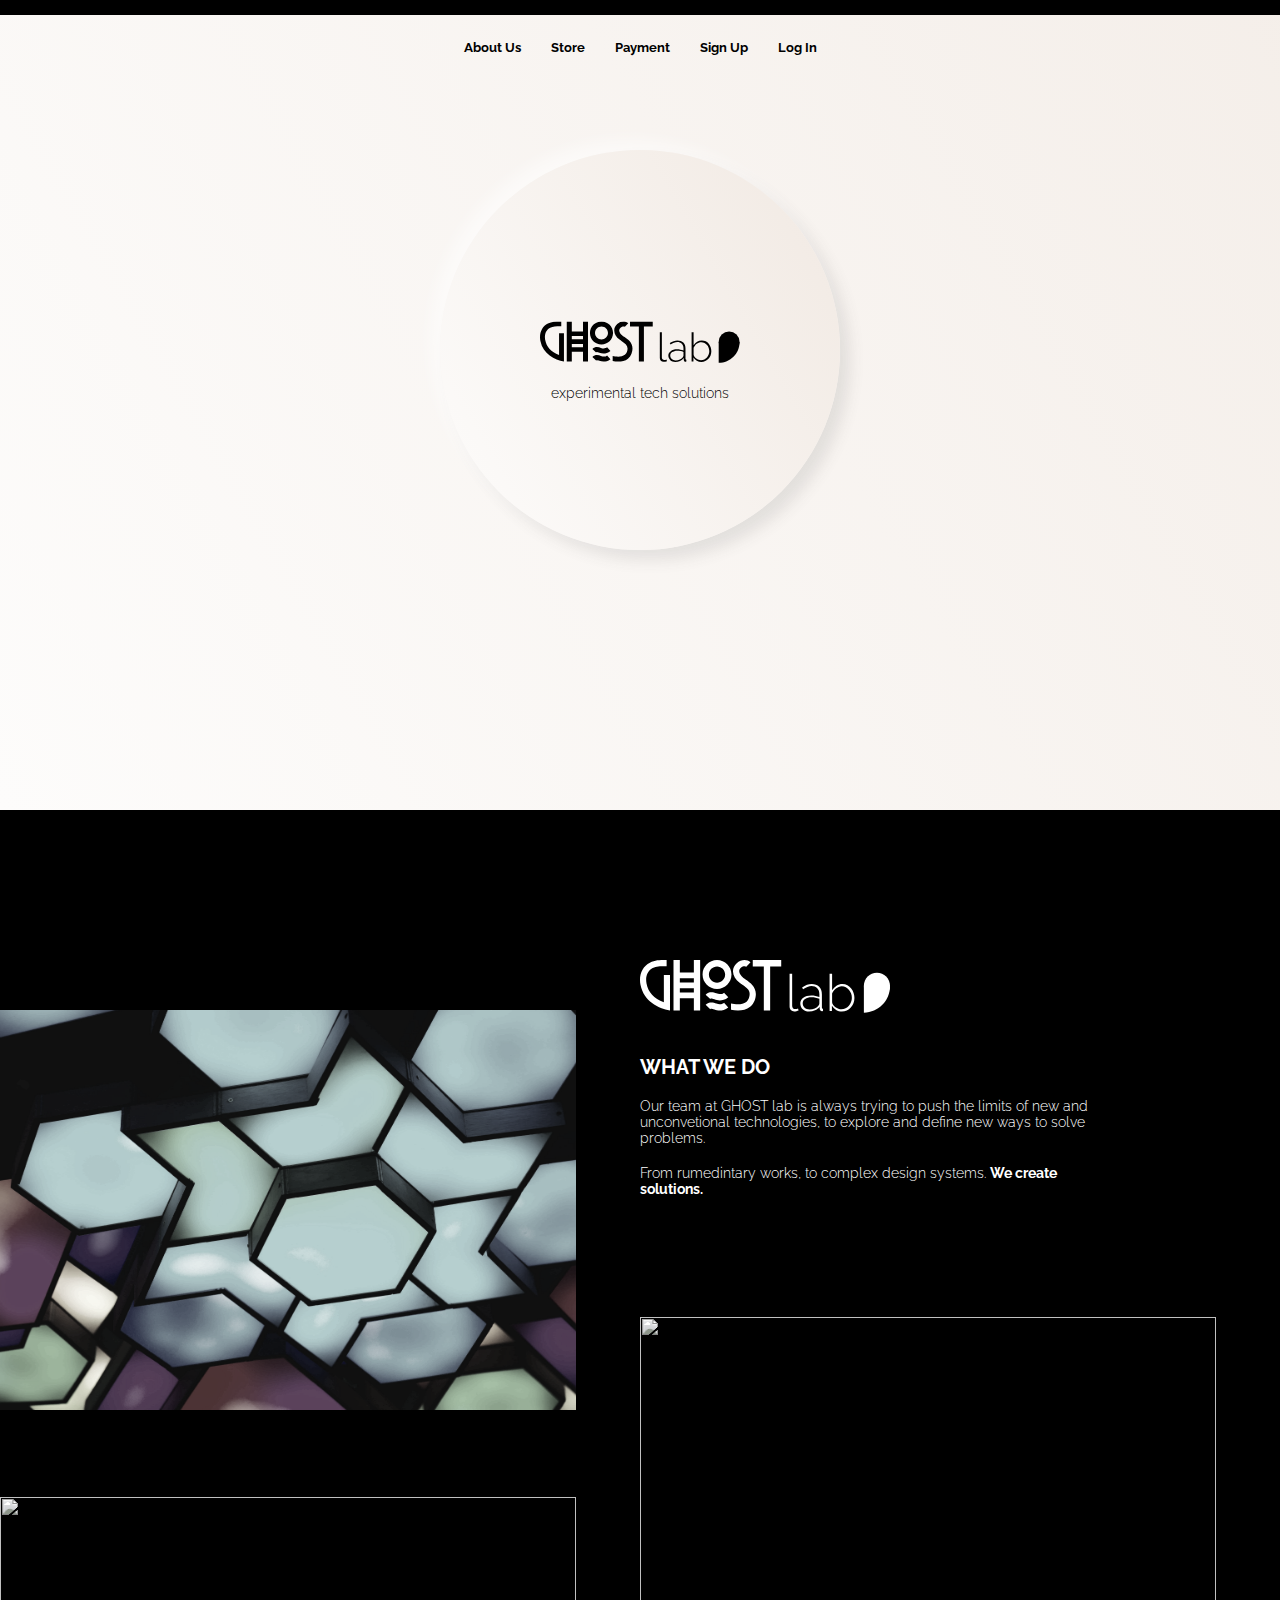
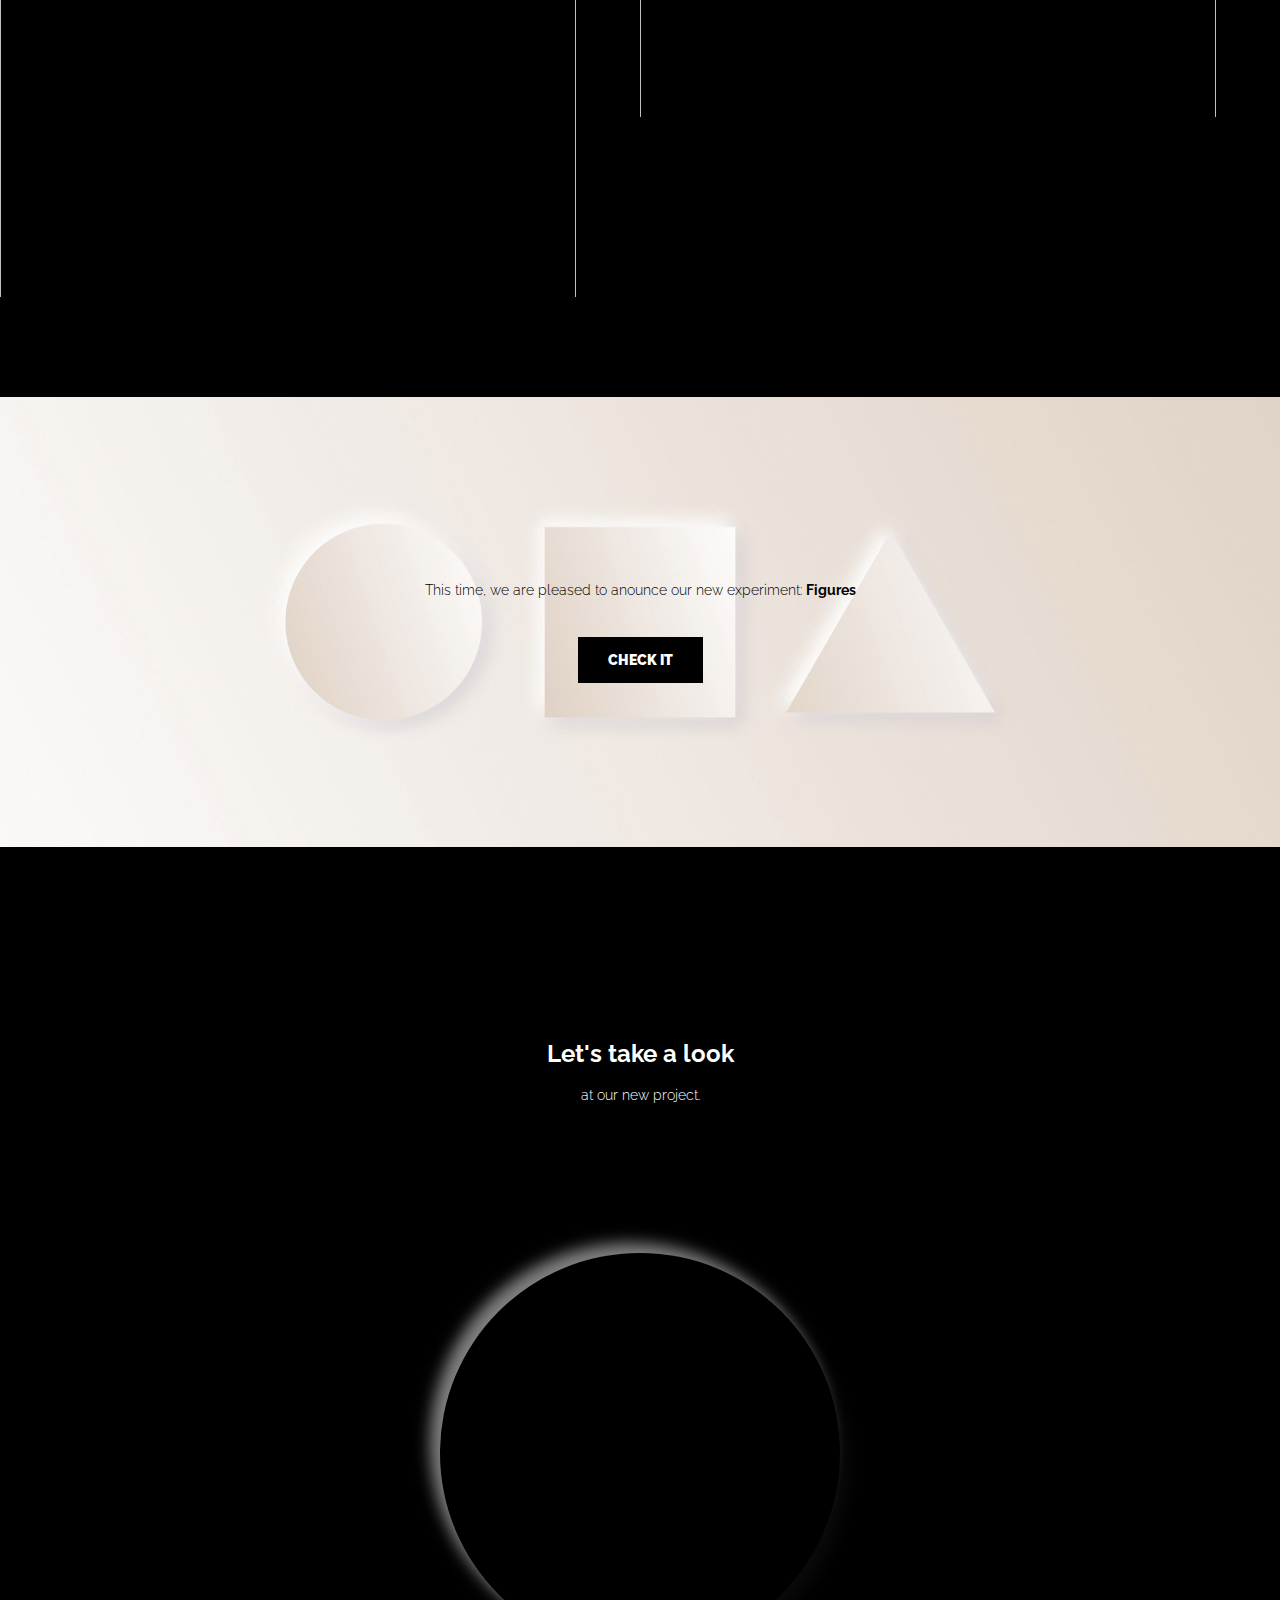
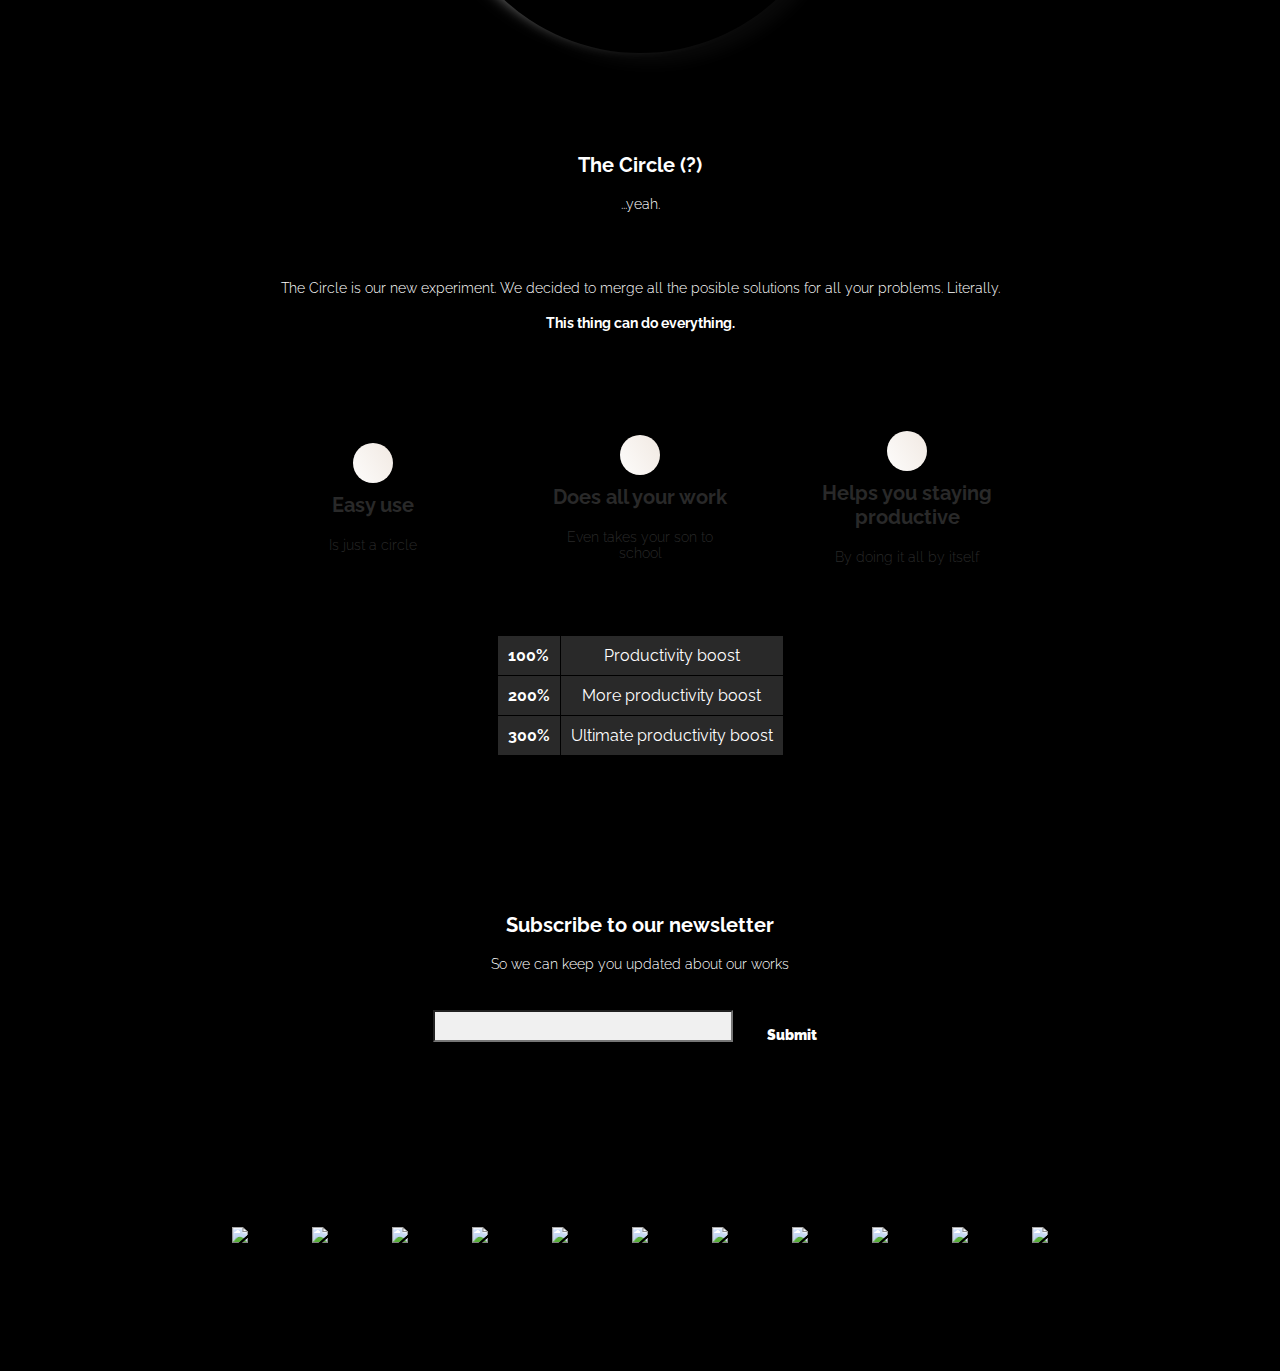
==== home.html @ c5e681f5 "Log out fixed" ====
<!DOCTYPE html>
<html lang="en">

<head>
    <meta charset="UTF-8">
    <meta name='viewport' content='width=device-width, initial-scale=1.0, maximum-scale=1.0, user-scalable=0' />
    <title>Ghost Lab</title>
    <link rel="stylesheet" href="./styles/main.css">
    <link rel="icon" href="./icons/logoGhost.ico">
</head>

<body>

    <div class="navbar">
        <div class="navbar__topline navbar__topline--black"></div>

        <div class="navbar__items navbar__items--black">
            <a href="/home.html">About Us</a>
            <a href="/index.html">Store</a>
            <a href="/payment.html">Payment</a>
            <a href="/register.html">Sign Up</a>
            <a href="/login.html">Log In</a>
        </div>
    </div>

    <section class=header>

        <!-- circle -->
        <div class='circle'>
        </div>

        <!-- logo -->
        <img id=logo src='./icons/GhostLab.svg'>

        <p id=logoText>experimental tech solutions</p>

        <p id=scrollText>Scroll down to see more</p>
    </section>


    <!-- making the drop cascade -->
    <div class=cascade>
        <div class=drop>
            <img class=shortDrop src="./icons/shortDrop.svg">
        </div>
        <div class=drop>
            <img class=tallDrop src="./icons/tallDrop.svg">
        </div>
        <div class=drop>
            <img class=shortDrop src="./icons/shortDrop.svg">
        </div>
        <div class=drop>
            <img class=tallDrop src="./icons/tallDrop.svg">
        </div>
        <div class=drop>
            <img class=shortDrop src="./icons/shortDrop.svg">
        </div>
        <div class=drop>
        </div>
        <div class=drop>
        </div>
        <div class=drop>
            <img class=shortDrop src="./icons/shortDrop.svg">
        </div>
        <div class=drop>
            <img class=tallDrop src="./icons/tallDrop.svg">
        </div>
        <div class=drop>
            <img class=shortDrop src="./icons/shortDrop.svg">
        </div>
        <div class=drop>
            <img class=tallDrop src="./icons/tallDrop.svg">
        </div>
        <div class=drop>
            <img class=shortDrop src="./icons/shortDrop.svg">
        </div>
        <div class=drop>
        </div>
    </div>

    <section class=about>
        <div class=row>
            <div id=gallery1 class=row__col--2>
                <img class=bottom src="./images/gallery2.jpg">
                <img class=top src="./images/gallery1.jpg">
            </div>

            <div id=aboutText class=row__col--2>
                <img id=aboutLogo src='./icons/whiteLogo.svg' width=250px>
                <br>
                <br>
                <br>
                <h2>
                    WHAT WE DO
                </h2>
                <br>
                <p>
                    Our team at GHOST lab is always trying to push the limits of new and unconvetional technologies, to
                    explore and define new ways to solve problems.
                </p>
                <br>
                <p>
                    From rumedintary works, to complex design systems. <b style="font-weight: 700"> We create solutions.
                    </b></p>
            </div>
        </div>


        <div class=row>
            <div id=gallery2 class=row__col--2>
                <img class=bottom src="./images/gallery3.jpg">
                <img class=top src="./images/gallery4.jpg">
            </div>

            <div id=gallery3 class=row__col--2>
                <img class=bottom src="./images/gallery5.jpg">
                <img class=top src="./images/gallery6.jpg">
            </div>
        </div>
    </section>

    <section class=ad>
        <p id=adText>This time, we are pleased to anounce our new experiment: <b style="font-weight: 700"> Figures </b>
        </p>
        <br>
        <button class=btn>
            CHECK IT
        </button>
    </section>

    <section class=description>
        <div id=intro>
            <h1>Let's take a look</h1>
            <br>
            <p>at our new project.</p>
        </div>

        <div>
            <div id=product class='circle'>
            </div>
        </div>

        <div id=title>
            <h2>The Circle (?)</h2>
            <br>
            <p>...yeah.</p>
        </div>
        <br>
        <br>
        <div id=moreInfo>
            <p>The Circle is our new experiment. We decided to merge all the posible solutions for all your problems.
                Literally.</p>
            <br>
            <p><b style="font-weight: 700">This thing can do everything.</b></p>
        </div>
        <section class=cards>
            <div class=row>
                <div id=item1 class=row__col--5>
                    <div id=lilCircle class='circle'>
                    </div>
                    <h2>Easy use</h2>
                    <p>Is just a circle</p>
                </div>
                <div id=item2 class=row__col--5>
                    <div id=lilCircle class='circle'>
                    </div>
                    <h2>Does all your work</h2>
                    <p>Even takes your son to school</p>
                </div>
                <div id=item3 class=row__col--5>
                    <div id=lilCircle class='circle'>
                    </div>
                    <h2>Helps you staying productive</h2>
                    <p>By doing it all by itself</p>
                </div>
            </div>
        </section>
        <table class=specifi>
            <tr>
                <th>100%</td>
                <td>Productivity boost</td>
            </tr>
            <tr>
                <th>200%</td>
                <td>More productivity boost</td>
            </tr>
            <tr>
                <th>300%</td>
                <td>Ultimate productivity boost</td>
            </tr>
        </table>
    </section>

    <section class=newsLetter>
        <div class=newsLetter__content>
            <h2>Subscribe to our newsletter</h2>
            <br>
            <p>So we can keep you updated about our works</p>
            <br>
            <br>
            <div id=mail>
                <input class=imp>
                <button id=inputBtn class=btn>Submit</button>
            </div>
        </div>

    </section>

    <section>
        <div id=footerCascade class=cascade>
            <div class=drop>
                <img class=shortDropStill src="./icons/whiteShortDrop.svg">
            </div>
            <div class=drop>
                <img class=tallDropStill src="./icons/whiteTallDrop.svg">
            </div>
            <div class=drop>
                <img class=shortDropStill src="./icons/whiteShortDrop.svg">
            </div>
            <div class=drop>
                <img class=tallDropStill src="./icons/whiteTallDrop.svg">
            </div>
            <div class=drop>
                <img class=shortDropStill src="./icons/whiteShortDrop.svg">
            </div>
            <div class=drop>
                <img class=tallDropStill src="./icons/whiteTallDrop.svg">
            </div>
            <div class=drop>
                <img class=shortDropStill src="./icons/whiteShortDrop.svg">
            </div>
            <div class=drop>
                <img class=tallDropStill src="./icons/whiteTallDrop.svg">
            </div>
            <div class=drop>
                <img class=shortDropStill src="./icons/whiteShortDrop.svg">
            </div>
            <div class=drop>
                <img class=tallDropStill src="./icons/whiteTallDrop.svg">
            </div>
            <div class=drop>
                <img class=shortDropStill src="./icons/whiteShortDrop.svg">
            </div>
            <div class=drop>
            </div>
        </div>
    </section>
    <div>
        <section class=footer>
            <img src='./icons/GhostLab.svg' width=100px height=auto>
    </div>
    </section>

    <script src="https://www.gstatic.com/firebasejs/7.23.0/firebase-app.js"></script>
    <script src="https://www.gstatic.com/firebasejs/7.23.0/firebase-firestore.js"></script>
    <script src="https://www.gstatic.com/firebasejs/7.23.0/firebase-auth.js"></script>
    <script src="./scripts/firebase.js"></script>
    <script src="./scripts/auth.js"></script>
    <script src="./scripts/register.js"></script>
    <script src="./scripts/login.js"></script>
    
</body>

</html>
---- styles/main.css ----
@import url("https://fonts.googleapis.com/css2?family=Raleway:wght@300;700;900&display=swap");
/*
	HTML5 Reset :: style.css
	----------------------------------------------------------
	We have learned much from/been inspired by/taken code where offered from:

	Eric Meyer					:: https://meyerweb.com
	HTML5 Doctor				:: https://html5doctor.com
	and the HTML5 Boilerplate	:: https://html5boilerplate.com

-------------------------------------------------------------------------------*/
/* Let's default this puppy out
-------------------------------------------------------------------------------*/
html, body, body div, span, object, iframe, h1, h2, h3, h4, h5, h6, p, blockquote, pre, abbr, address, cite, code, del, dfn, em, img, ins, kbd, q, samp, small, strong, sub, sup, var, b, i, dl, dt, dd, ol, ul, li, fieldset, form, label, legend, table, caption, tbody, tfoot, thead, tr, th, td, article, aside, figure, footer, header, menu, nav, section, time, mark, audio, video, details, summary {
  margin: 0;
  padding: 0;
  border: 0;
  font-size: 100%;
  font-weight: normal;
  vertical-align: baseline;
  background: transparent;
}

article, aside, figure, footer, header, nav, section, details, summary {
  display: block;
}

/* Handle box-sizing while better addressing child elements:
   https://css-tricks.com/inheriting-box-sizing-probably-slightly-better-best-practice/ */
html {
  -webkit-box-sizing: border-box;
          box-sizing: border-box;
}

*,
*:before,
*:after {
  -webkit-box-sizing: inherit;
          box-sizing: inherit;
}

/* consider resetting the default cursor: https://gist.github.com/murtaugh/5247154 */
/* Responsive images and other embedded objects
*/
img,
object,
embed {
  max-width: 100%;
}

/*
   Note: keeping IMG here will cause problems if you're using foreground images as sprites.
	 In fact, it *will* cause problems with Google Maps' controls at small size.
	If this is the case for you, try uncommenting the following:

#map img {
		max-width: none;
}
*/
/* force a vertical scrollbar to prevent a jumpy page */
html {
  overflow-y: scroll;
}

/* we use a lot of ULs that aren't bulleted.
	don't forget to restore the bullets within content. */
ul {
  list-style: none;
}

blockquote, q {
  quotes: none;
}

blockquote:before,
blockquote:after,
q:before,
q:after {
  content: '';
  content: none;
}

a {
  margin: 0;
  padding: 0;
  font-size: 100%;
  vertical-align: baseline;
  background: transparent;
}

del {
  text-decoration: line-through;
}

abbr[title], dfn[title] {
  border-bottom: 1px dotted #000;
  cursor: help;
}

/* tables still need cellspacing="0" in the markup */
table {
  border-collapse: collapse;
  border-spacing: 0;
}

th {
  font-weight: bold;
  vertical-align: bottom;
}

td {
  font-weight: normal;
  vertical-align: top;
}

hr {
  display: block;
  height: 1px;
  border: 0;
  border-top: 1px solid #ccc;
  margin: 1em 0;
  padding: 0;
}

input, select {
  vertical-align: middle;
}

pre {
  white-space: pre;
  /* CSS2 */
  white-space: pre-wrap;
  /* CSS 2.1 */
  white-space: pre-line;
  /* CSS 3 (and 2.1 as well, actually) */
  word-wrap: break-word;
  /* IE */
}

input[type="radio"] {
  vertical-align: text-bottom;
}

input[type="checkbox"] {
  vertical-align: bottom;
}

.ie7 input[type="checkbox"] {
  vertical-align: baseline;
}

.ie6 input {
  vertical-align: text-bottom;
}

select, input, textarea {
  font: 99% sans-serif;
}

table {
  font-size: inherit;
  font: 100%;
}

small {
  font-size: 85%;
}

strong {
  font-weight: bold;
}

td, td img {
  vertical-align: top;
}

/* Make sure sup and sub don't mess with your line-heights https://gist.github.com/413930 */
sub, sup {
  font-size: 75%;
  line-height: 0;
  position: relative;
}

sup {
  top: -0.5em;
}

sub {
  bottom: -0.25em;
}

/* standardize any monospaced elements */
pre, code, kbd, samp {
  font-family: monospace, sans-serif;
}

/* hand cursor on clickable elements */
.clickable,
label,
input[type=button],
input[type=submit],
input[type=file],
button {
  cursor: pointer;
}

/* Webkit browsers add a 2px margin outside the chrome of form elements */
button, input, select, textarea {
  margin: 0;
}

/* make buttons play nice in IE */
button,
input[type=button] {
  width: auto;
  overflow: visible;
}

/* scale images in IE7 more attractively */
.ie7 img {
  -ms-interpolation-mode: bicubic;
}

/* prevent BG image flicker upon hover
   (commented out as usage is rare, and the filter syntax messes with some pre-processors)
.ie6 html {filter: expression(document.execCommand("BackgroundImageCache", false, true));}
*/
/* let's clear some floats */
.clearfix:before, .clearfix:after {
  content: "\0020";
  display: block;
  height: 0;
  overflow: hidden;
}

.clearfix:after {
  clear: both;
}

.clearfix {
  zoom: 1;
}

:root {
  --gradient: linear-gradient(60deg, #fdfcfb,  #e2d1c3);
}

.header {
  height: 90vh;
  -webkit-box-align: center;
      -ms-flex-align: center;
          align-items: center;
  text-align: center;
  background-image: var(--gradient);
  background-size: 400%;
  -webkit-animation: bg-animation 5s infinite alternate;
          animation: bg-animation 5s infinite alternate;
}

@-webkit-keyframes bg-animation {
  0% {
    background-position: left;
  }
  100% {
    background-position: right;
  }
}

@keyframes bg-animation {
  0% {
    background-position: left;
  }
  100% {
    background-position: right;
  }
}

#logo {
  width: 200px;
  height: auto;
  position: absolute;
  margin-top: 345px;
  left: 50%;
  -webkit-transform: translate(-50%, -50%);
          transform: translate(-50%, -50%);
}

#logoText {
  position: absolute;
  margin-top: 385px;
  left: 50%;
  -webkit-transform: translateX(-50%);
          transform: translateX(-50%);
}

#scrollText {
  display: none;
  position: absolute;
  margin-top: 75vh;
  left: 50%;
  -webkit-transform: translateX(-50%);
          transform: translateX(-50%);
}

@media only screen and (max-width: 800px) {
  #logo {
    width: 140px;
    margin-top: 285px;
  }
  #logoText {
    margin-top: 310px;
  }
}

@media only screen and (max-width: 350px) {
  #logo {
    width: 140px;
    margin-top: 275px;
  }
  #logoText {
    margin-top: 300px;
  }
  #scrollText {
    display: none;
  }
}

.cards {
  text-align: center;
  -webkit-box-align: center;
      -ms-flex-align: center;
          align-items: center;
  -ms-flex-line-pack: center;
      align-content: center;
  -webkit-box-pack: center;
      -ms-flex-pack: center;
          justify-content: center;
  position: relative;
  padding: 30px;
  height: 1500px;
}

.cards #item1,
.cards #item2,
.cards #item3 {
  text-align: center;
  -webkit-box-align: center;
      -ms-flex-align: center;
          align-items: center;
  -ms-flex-line-pack: center;
      align-content: center;
  -webkit-box-pack: center;
      -ms-flex-pack: center;
          justify-content: center;
  color: #292929;
  padding: 10px;
  position: relative;
  padding: 30px;
}

.cards #item1 p,
.cards #item1 h1,
.cards #item1 h2,
.cards #item2 p,
.cards #item2 h1,
.cards #item2 h2,
.cards #item3 p,
.cards #item3 h1,
.cards #item3 h2 {
  text-align: center;
  -webkit-box-align: center;
      -ms-flex-align: center;
          align-items: center;
  -ms-flex-line-pack: center;
      align-content: center;
  -webkit-box-pack: center;
      -ms-flex-pack: center;
          justify-content: center;
  color: #292929;
  padding: 10px;
}

@media only screen and (max-width: 800px) {
  .row__col--5 {
    padding-top: 300px;
    -webkit-box-orient: vertical;
    -webkit-box-direction: normal;
        -ms-flex-direction: column;
            flex-direction: column;
  }
}

.circle {
  position: absolute;
  margin-top: 150px;
  width: 400px;
  height: 400px;
  background-image: var(--gradient);
  background-size: 300%;
  -webkit-animation: circle-animation 5s infinite alternate;
          animation: circle-animation 5s infinite alternate;
  border-radius: 50%;
  left: 50%;
  -webkit-transform: translate(-50%);
          transform: translate(-50%);
  -webkit-box-shadow: -10px -10px 15px rgba(255, 255, 255, 0.5), 10px 10px 15px rgba(70, 70, 70, 0.12);
          box-shadow: -10px -10px 15px rgba(255, 255, 255, 0.5), 10px 10px 15px rgba(70, 70, 70, 0.12);
}

.description {
  padding-top: 800px;
  text-align: center;
  -webkit-box-align: center;
      -ms-flex-align: center;
          align-items: center;
  -ms-flex-line-pack: center;
      align-content: center;
  -webkit-box-pack: center;
      -ms-flex-pack: center;
          justify-content: center;
  height: 100vh;
  display: -webkit-box;
  display: -ms-flexbox;
  display: flex;
  -webkit-box-orient: vertical;
  -webkit-box-direction: normal;
      -ms-flex-direction: column;
          flex-direction: column;
}

.description p,
.description h1,
.description h2 {
  color: white;
}

.description #intro {
  position: relative;
  height: 200px;
}

.description #product {
  position: relative;
  background-image: none;
  background-color: black;
}

.description #title {
  padding-top: 100px;
  position: relative;
  height: 500px;
}

.description #moreInfo {
  width: 100vw;
  position: relative;
  padding: 30px;
}

.description #lilCircle {
  margin-top: 10px;
  position: relative;
  width: 40px;
  height: 40px;
  -webkit-box-shadow: none;
          box-shadow: none;
}

@-webkit-keyframes circle-animation {
  0% {
    background-position: right;
  }
  100% {
    background-position: left;
  }
}

@keyframes circle-animation {
  0% {
    background-position: right;
  }
  100% {
    background-position: left;
  }
}

@media only screen and (max-width: 800px) {
  .circle {
    width: 220px;
    height: 220px;
    margin-top: 180px;
  }
  #moreInfo {
    text-align: left;
  }
  #product {
    padding-top: 100px;
  }
  .description {
    padding-top: 850px;
  }
}

@media only screen and (max-width: 350px) {
  .circle {
    width: 200px;
    height: 200px;
    margin-top: 180px;
  }
}

.footer {
  display: -webkit-box;
  display: -ms-flexbox;
  display: flex;
  -webkit-box-orient: vertical;
  -webkit-box-direction: normal;
      -ms-flex-direction: column;
          flex-direction: column;
  -webkit-box-align: center;
      -ms-flex-align: center;
          align-items: center;
  margin-top: 100px;
  position: relative;
  height: 100%;
}

.footer__drops {
  width: 80%;
}

.footer__bg {
  display: -webkit-box;
  display: -ms-flexbox;
  display: flex;
  -webkit-box-pack: center;
      -ms-flex-pack: center;
          justify-content: center;
  -webkit-box-align: center;
      -ms-flex-align: center;
          align-items: center;
  height: 150px;
  width: 100%;
  background-color: black;
}

.navbar {
  position: absolute;
  width: 100%;
  -webkit-box-align: center;
      -ms-flex-align: center;
          align-items: center;
  -ms-flex-line-pack: center;
      align-content: center;
  justify-items: center;
  display: -webkit-box;
  display: -ms-flexbox;
  display: flex;
  -webkit-box-orient: vertical;
  -webkit-box-direction: normal;
      -ms-flex-direction: column;
          flex-direction: column;
}

.navbar__without {
  display: -webkit-box;
  display: -ms-flexbox;
  display: flex;
}

.navbar__topline {
  height: 15px;
  width: 100%;
}

.navbar__topline--black {
  background-color: black;
}

.navbar__topline--white {
  background-color: white;
}

.navbar__items {
  display: -webkit-box;
  display: -ms-flexbox;
  display: flex;
  padding: 10px;
}

.navbar__items--black a {
  color: black;
}

.navbar__items--white a {
  color: white;
}

.navbar__items a {
  padding: 15px;
  font-size: 13px;
}

:root {
  --btnGradient: linear-gradient(60deg, #636363,  #363636);
}

.btn {
  font-size: 14px;
  font-family: "Raleway", sans-serif;
  background-color: black;
  padding-top: 15px;
  padding-bottom: 15px;
  padding-left: 30px;
  padding-right: 30px;
  border: none;
  color: white;
  font-weight: 900;
  background-size: 200%;
  -webkit-animation: bg-animation 1s infinite alternate;
          animation: bg-animation 1s infinite alternate;
}

.btn:hover {
  border: 1px solid #CFD9EB !important;
  font-weight: 900;
}

@media only screen and (max-width: 800px) {
  .btn {
    font-size: 12px;
  }
}

table table {
  border: 1px solid #ccc;
  border-collapse: collapse;
  margin: 0;
  padding: 40px;
  width: 1000px;
  table-layout: fixed;
}

table #specifi {
  position: relative;
}

table td,
table th {
  color: white;
  background-color: #292929;
  border: 1px solid black;
  padding: 10px;
  text-align: center;
  font-family: "Raleway", sans-serif;
}

table p,
table h1,
table h2 {
  text-align: center;
  -webkit-box-align: center;
      -ms-flex-align: center;
          align-items: center;
  -ms-flex-line-pack: center;
      align-content: center;
  -webkit-box-pack: center;
      -ms-flex-pack: center;
          justify-content: center;
  color: white;
  padding: 10px;
}

@media only screen and (max-width: 800px) {
  #specifi {
    margin-top: 100px;
  }
}

.imp {
  font-size: 14px;
  font-family: "Raleway", sans-serif;
  background-color: #f0f0f0;
  padding-top: 6px;
  padding-bottom: 6px;
  padding-left: 30px;
  padding-right: 30px;
  color: black;
  font-weight: 300;
  width: 300px;
  margin-bottom: 20px;
}

@media only screen and (max-width: 500px) {
  .imp {
    width: 250px;
  }
  #mail {
    padding-right: 20px;
    padding-left: 20px;
  }
}

.cascade {
  position: relative;
  display: -webkit-box;
  display: -ms-flexbox;
  display: flex;
  -webkit-box-pack: center;
      -ms-flex-pack: center;
          justify-content: center;
  -webkit-box-orient: horizontal;
  -webkit-box-direction: normal;
      -ms-flex-direction: row;
          flex-direction: row;
}

.drop {
  padding-left: 5vw;
}

.tallDrop {
  position: relative;
  width: 27px;
  height: auto;
  -webkit-animation: tallDrop-animation 10s infinite alternate;
          animation: tallDrop-animation 10s infinite alternate;
  -webkit-transition: ease-in-out;
  transition: ease-in-out;
}

.shortDrop {
  position: relative;
  padding-top: 39px;
  width: 27px;
  height: auto;
  -webkit-animation: shortDrop-animation 10s infinite alternate;
          animation: shortDrop-animation 10s infinite alternate;
  -webkit-transition: ease-in-out;
  transition: ease-in-out;
}

@-webkit-keyframes tallDrop-animation {
  0% {
    top: -15vh;
  }
  100% {
    top: -19vh;
  }
}

@keyframes tallDrop-animation {
  0% {
    top: -15vh;
  }
  100% {
    top: -19vh;
  }
}

@-webkit-keyframes shortDrop-animation {
  0% {
    top: -22vh;
  }
  100% {
    top: -16vh;
  }
}

@keyframes shortDrop-animation {
  0% {
    top: -22vh;
  }
  100% {
    top: -16vh;
  }
}

@media only screen and (max-width: 800px) {
  .shortDrop {
    width: 20px;
  }
  .tallDrop {
    width: 20px;
  }
  .cascade {
    top: 5vh;
  }
}

@media only screen and (max-width: 350px) {
  .cascade {
    top: 6vh;
  }
}

.about {
  position: relative;
  top: -150px;
  padding-bottom: 650px;
}

.about p,
.about h1,
.about h2 {
  color: white;
}

.about #aboutText {
  padding-right: 15vw;
}

#gallery1,
#gallery2,
#gallery3 {
  position: relative;
}

#gallery1 img,
#gallery2 img,
#gallery3 img {
  -webkit-filter: grayscale(90%);
          filter: grayscale(90%);
  padding-top: 50px;
  padding-bottom: 50px;
  height: 500px;
  width: 45vw;
  position: absolute;
  left: 0;
  -o-object-fit: cover;
     object-fit: cover;
}

#gallery1 img.top,
#gallery2 img.top,
#gallery3 img.top {
  -webkit-animation: galleryFade 5s infinite alternate;
          animation: galleryFade 5s infinite alternate;
}

#gallery2 {
  top: 250px;
}

#gallery3 {
  top: 70px;
}

@-webkit-keyframes galleryFade {
  0% {
    opacity: 1;
  }
  45% {
    opacity: 1;
  }
  55% {
    opacity: 0;
  }
  100% {
    opacity: 0;
  }
}

@keyframes galleryFade {
  0% {
    opacity: 1;
  }
  45% {
    opacity: 1;
  }
  55% {
    opacity: 0;
  }
  100% {
    opacity: 0;
  }
}

@media only screen and (max-width: 800px) {
  .about {
    top: -25vh;
    padding-bottom: 450px;
  }
  #aboutLogo {
    display: none;
  }
  #gallery1,
  #gallery2,
  #gallery3 {
    width: 100vw;
  }
  #gallery1 img,
  #gallery2 img,
  #gallery3 img {
    height: 50vh;
    width: 100%;
  }
  #gallery3 {
    display: none;
    top: 0;
  }
  #aboutText {
    width: 100vw;
    position: relative;
    padding: 30px;
  }
  .row {
    display: -webkit-box;
    display: -ms-flexbox;
    display: flex;
    width: 100vw;
    -webkit-box-orient: vertical;
    -webkit-box-direction: normal;
        -ms-flex-direction: column;
            flex-direction: column;
  }
  .row > #gallery1 {
    -webkit-box-ordinal-group: 3;
        -ms-flex-order: 2;
            order: 2;
  }
  .row > #aboutText {
    -webkit-box-ordinal-group: 2;
        -ms-flex-order: 1;
            order: 1;
  }
  .row__col---2 {
    width: 100vw;
  }
}

.ad {
  background-size: cover;
  background-position: center;
  display: -webkit-box;
  display: -ms-flexbox;
  display: flex;
  -webkit-box-align: end;
      -ms-flex-align: end;
          align-items: flex-end;
  background-image: url("../images/figuresAd.jpg");
  height: 50vh;
  -ms-flex-line-pack: center;
      align-content: center;
  text-align: center;
  -webkit-box-align: center;
      -ms-flex-align: center;
          align-items: center;
  -webkit-box-pack: center;
      -ms-flex-pack: center;
          justify-content: center;
  -webkit-box-orient: vertical;
  -webkit-box-direction: normal;
      -ms-flex-direction: column;
          flex-direction: column;
}

.ad #adText {
  font-size: 14px;
  padding: 20px;
}

.newsLetter {
  position: relative;
  text-align: center;
  -webkit-box-align: center;
      -ms-flex-align: center;
          align-items: center;
  -ms-flex-line-pack: center;
      align-content: center;
  -webkit-box-pack: center;
      -ms-flex-pack: center;
          justify-content: center;
  color: white;
  height: 120vh;
  display: -webkit-box;
  display: -ms-flexbox;
  display: flex;
  padding-top: 600px;
}

.newsLetter__content {
  -ms-flex-item-align: center;
      -ms-grid-row-align: center;
      align-self: center;
}

@media only screen and (max-width: 800px) {
  .newsLetter {
    padding-top: 400px;
  }
}

:root {
  --darkgradient: linear-gradient(60deg, #363636,  #636363);
}

.banner {
  position: relative;
  display: -webkit-box;
  display: -ms-flexbox;
  display: flex;
  -webkit-box-orient: vertical;
  -webkit-box-direction: normal;
      -ms-flex-direction: column;
          flex-direction: column;
  -webkit-box-align: center;
      -ms-flex-align: center;
          align-items: center;
  height: 300px;
  width: 100vw;
  background-image: var(--darkgradient);
}

.banner__drops {
  position: absolute;
  bottom: 0;
  width: 80%;
}

.filters {
  padding: 15px;
  height: 100%;
  width: 30vw;
  display: -webkit-box;
  display: -ms-flexbox;
  display: flex;
  -webkit-box-orient: vertical;
  -webkit-box-direction: normal;
      -ms-flex-direction: column;
          flex-direction: column;
  padding-left: 5vw;
}

.form {
  position: relative;
  left: 20vw;
  top: 100px;
  width: 100%;
  height: 100%;
  display: -webkit-box;
  display: -ms-flexbox;
  display: flex;
  -webkit-box-orient: vertical;
  -webkit-box-direction: normal;
      -ms-flex-direction: column;
          flex-direction: column;
  width: 400px;
  padding: 30px;
}

.form input {
  font-size: 14px;
  height: 30px;
  font-family: "Raleway", sans-serif;
  background-color: white;
  color: black;
  font-weight: 300;
  width: 300px;
  border: 1px solid black !important;
}

.form__btn {
  font-weight: 700 !important;
  width: 50%;
  font-size: 14px;
  font-family: "Raleway", sans-serif;
  background-color: black;
  padding-top: 10px;
  padding-bottom: 10px;
  padding-left: 30px;
  padding-right: 30px;
  border: 1px solid black !important;
  color: white;
  font-weight: 900;
}

.form__btn:hover {
  background-color: white;
  color: black;
}

.form__title {
  margin-top: 0;
  padding-bottom: 15px;
}

.form__label {
  display: -webkit-box;
  display: -ms-flexbox;
  display: flex;
  -webkit-box-orient: vertical;
  -webkit-box-direction: normal;
      -ms-flex-direction: column;
          flex-direction: column;
  padding-bottom: 15px;
}

.form__error {
  padding-bottom: 15px;
  color: red;
  font-weight: 700;
}

@media only screen and (max-width: 800px) {
  .form {
    left: 0;
    -webkit-box-align: center;
        -ms-flex-align: center;
            align-items: center;
  }
}

p {
  font-size: 14px;
  font-family: "Raleway", sans-serif;
  font-weight: 300;
}

a {
  font-family: "Raleway", sans-serif;
  font-weight: 700;
  text-decoration: none;
}

h1 {
  font-size: 24px;
  font-family: "Raleway", sans-serif;
  font-weight: 700;
}

h2 {
  font-size: 20px;
  font-family: "Raleway", sans-serif;
  font-weight: 700;
}

input {
  font-family: "Raleway", sans-serif;
}

body {
  min-height: 100vh;
  font-family: "Raleway", sans-serif;
  background-color: black;
}

.hidden {
  display: none;
}

.row {
  display: -webkit-box;
  display: -ms-flexbox;
  display: flex;
  -webkit-box-pack: center;
      -ms-flex-pack: center;
          justify-content: center;
}

.row__col {
  padding: 30px;
}

.row__col--2 {
  width: 50%;
}

.row__col--3 {
  width: 33.3%;
}

.row__col--5 {
  width: 50%;
}

@media only screen and (max-width: 800px) {
  p {
    font-size: 12px;
  }
}
/*# sourceMappingURL=main.css.map */
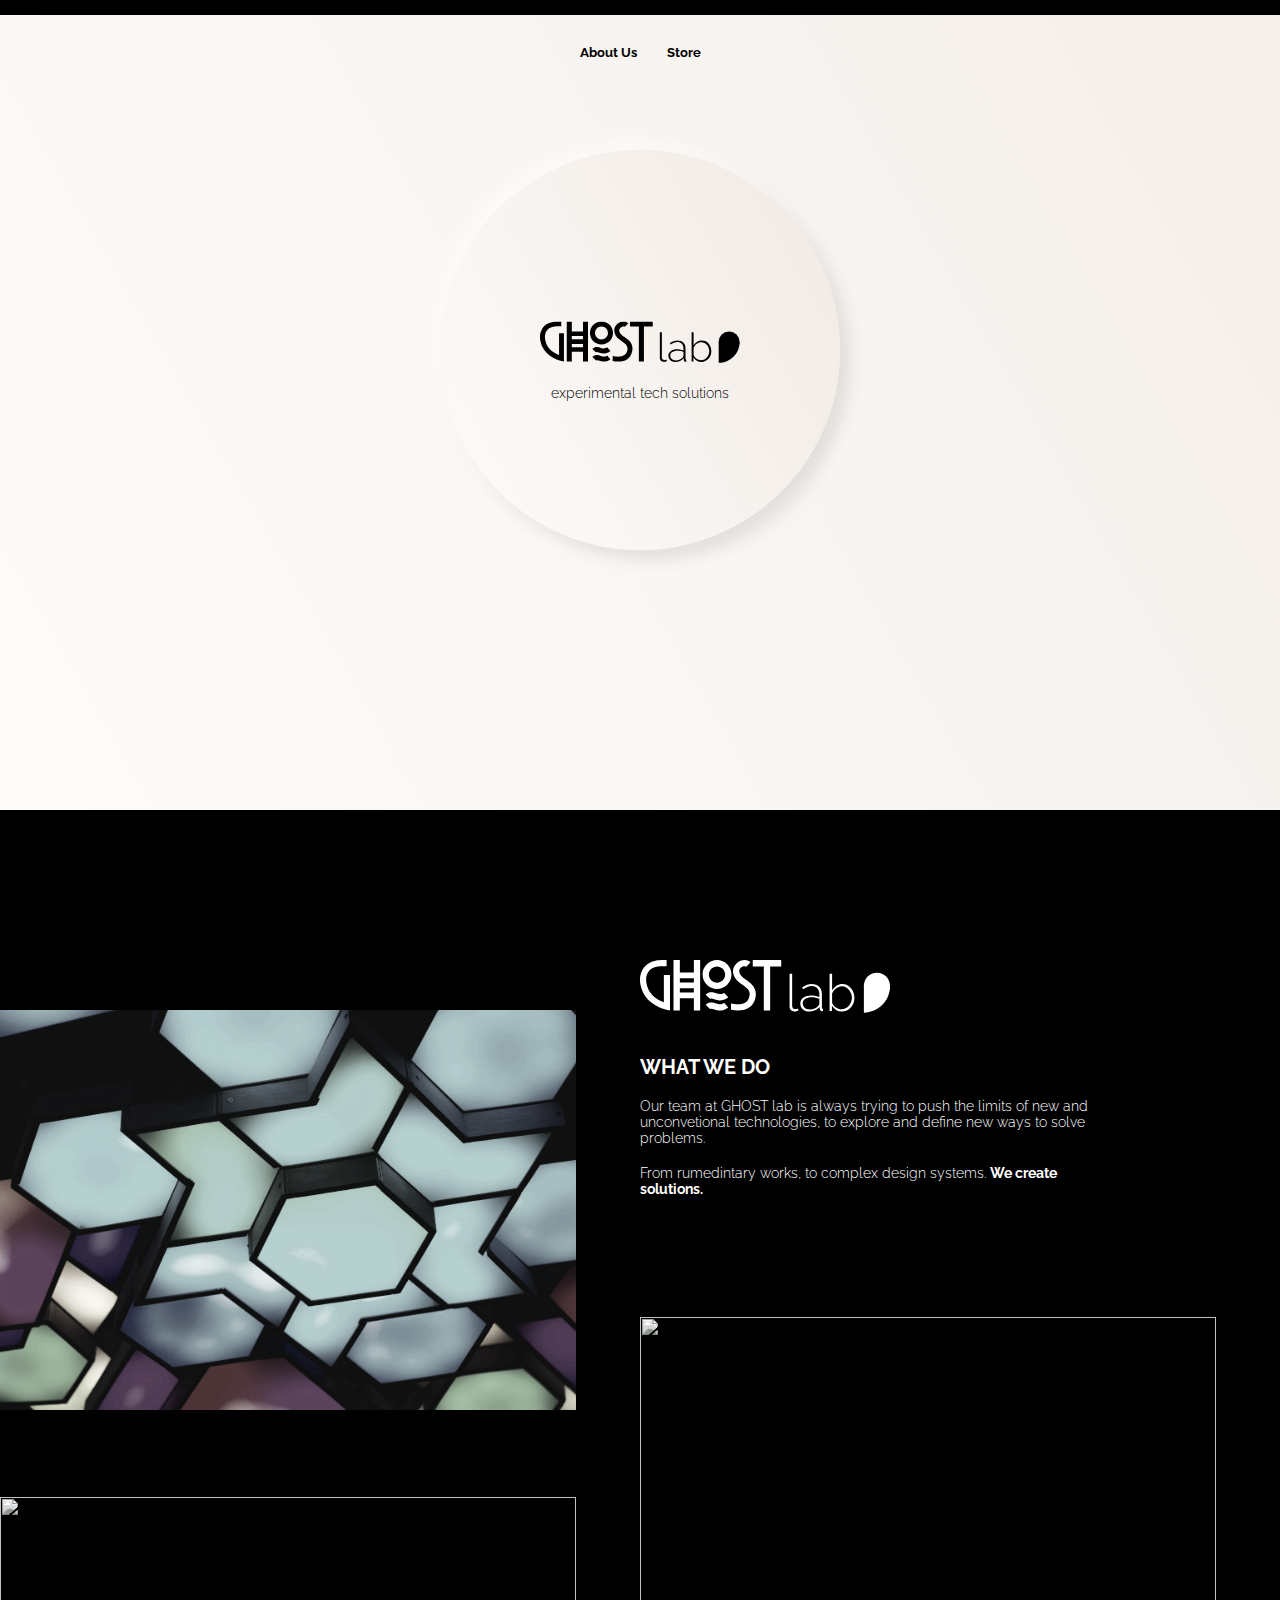
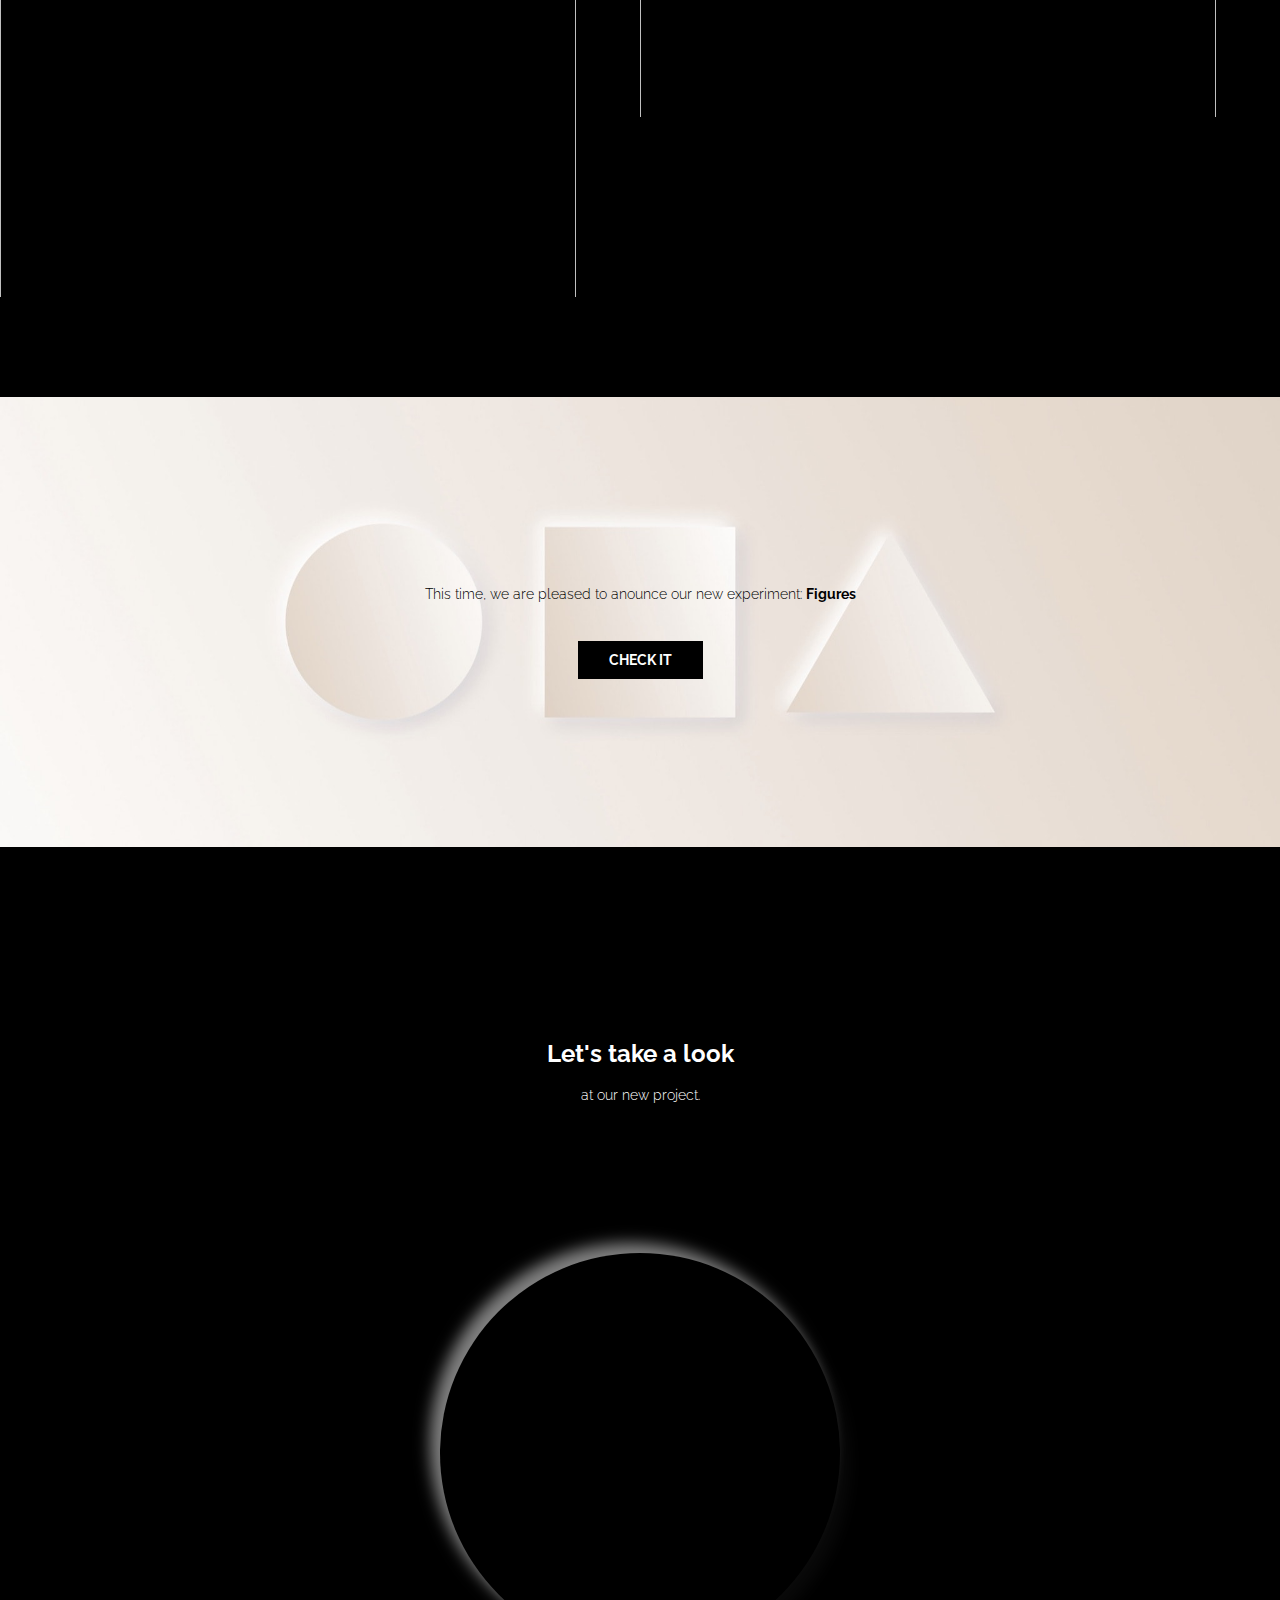
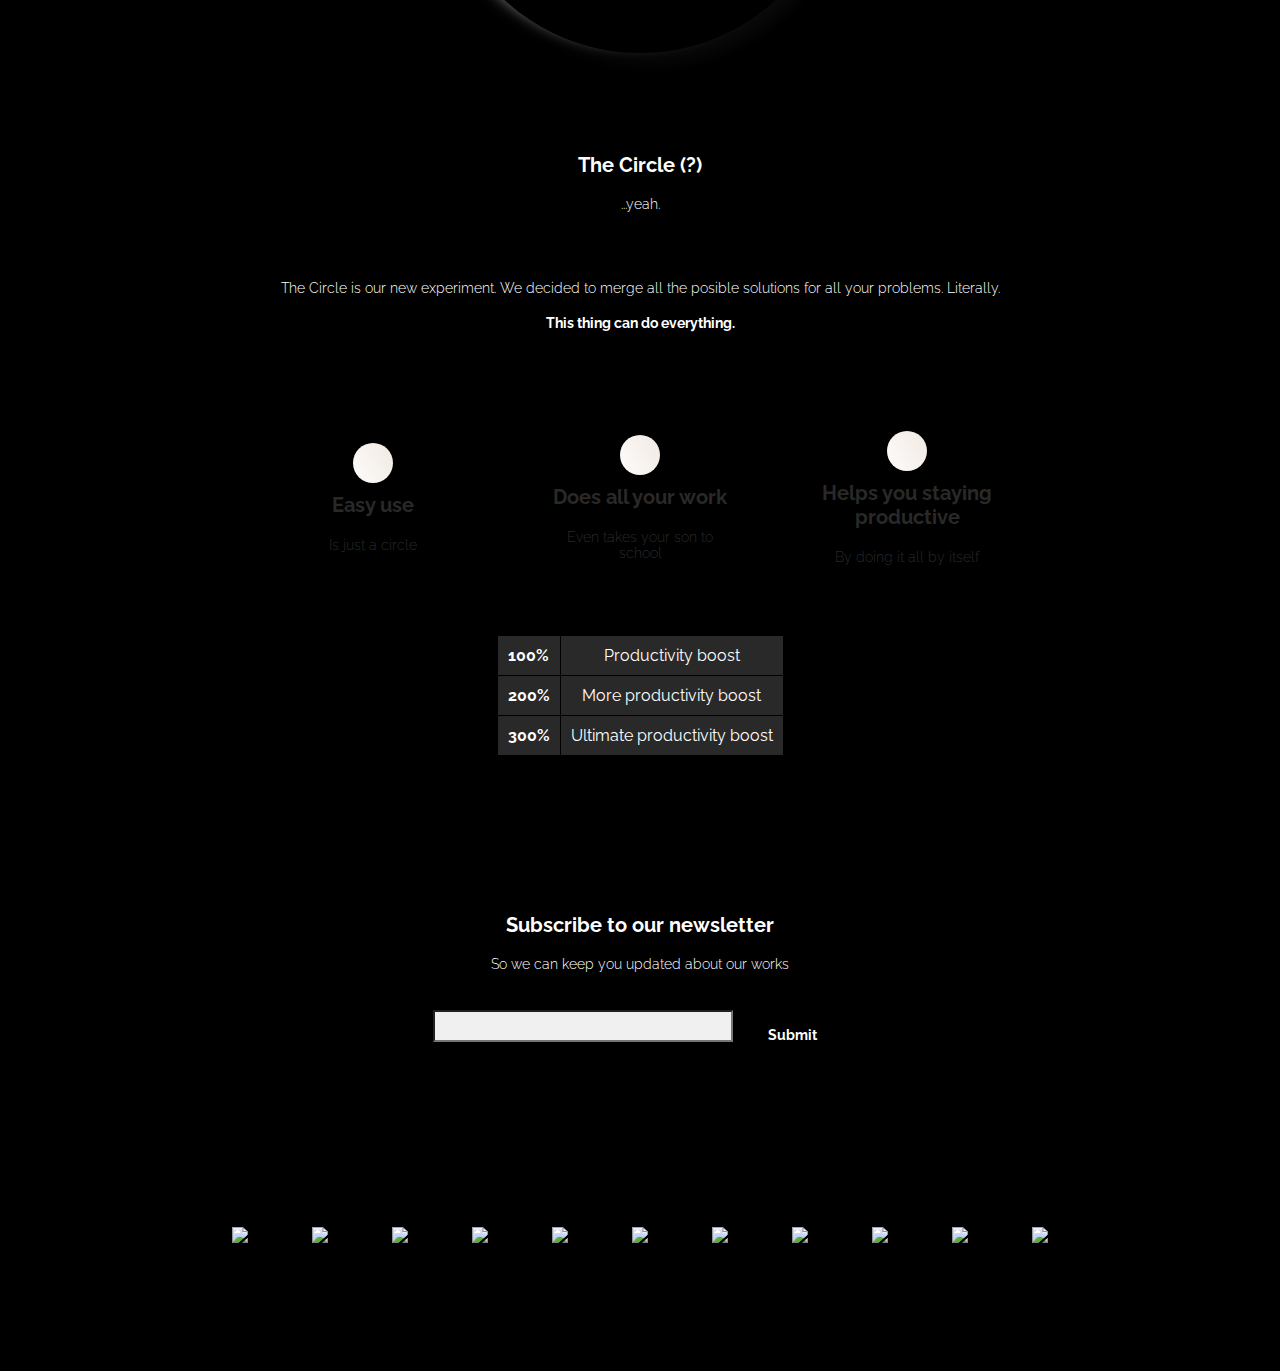
==== commit 3e01b02c: "Small microinteraction added" ====
--- a/home.html
+++ b/home.html
@@ -17,9 +17,18 @@
         <div class="navbar__items navbar__items--black">
             <a href="/home.html">About Us</a>
             <a href="/index.html">Store</a>
-            <a href="/payment.html">Payment</a>
-            <a href="/register.html">Sign Up</a>
-            <a href="/login.html">Log In</a>
+
+            <div class="navbar__without hidden">
+                <a href="/register.html">Sign Up</a>
+                <a href="/login.html">Log In</a>
+            </div>
+
+            <div class="navbar__with hidden">
+
+                <a href="/shopingBag.html">Shoping Bag</a>
+                <a href="#" class="signout">Log out</a>
+
+            </div>
         </div>
     </div>
 
@@ -258,7 +267,7 @@
     <script src="./scripts/auth.js"></script>
     <script src="./scripts/register.js"></script>
     <script src="./scripts/login.js"></script>
-    
+
 </body>
 
 </html>--- a/styles/main.css
+++ b/styles/main.css
@@ -510,6 +510,7 @@
 }
 
 .footer {
+  position: absolute;
   display: -webkit-box;
   display: -ms-flexbox;
   display: flex;
@@ -523,6 +524,7 @@
   margin-top: 100px;
   position: relative;
   height: 100%;
+  bottom: 0;
 }
 
 .footer__drops {
@@ -562,7 +564,24 @@
           flex-direction: column;
 }
 
-.navbar__without {
+.navbar__logo {
+  position: absolute;
+  left: 0;
+  padding: 8px;
+  width: 180px;
+  height: auto;
+  padding-left: 35px;
+}
+
+.navbar__logo--white {
+  fill: white;
+}
+
+.navbar__logo--black {
+  fill: black;
+}
+
+.navbar__without, .navbar__with {
   display: -webkit-box;
   display: -ms-flexbox;
   display: flex;
@@ -585,7 +604,11 @@
   display: -webkit-box;
   display: -ms-flexbox;
   display: flex;
-  padding: 10px;
+  padding: 15px;
+}
+
+.navbar__items--black {
+  fill: black;
 }
 
 .navbar__items--black a {
@@ -601,29 +624,41 @@
   font-size: 13px;
 }
 
+@media only screen and (max-width: 800px) {
+  .navbar__logo {
+    display: none;
+  }
+}
+
 :root {
-  --btnGradient: linear-gradient(60deg, #636363,  #363636);
+  --btnGradient: linear-gradient(60deg, #636363, #363636);
 }
 
 .btn {
+  font-weight: 700 !important;
   font-size: 14px;
   font-family: "Raleway", sans-serif;
   background-color: black;
-  padding-top: 15px;
-  padding-bottom: 15px;
+  padding-top: 10px;
+  padding-bottom: 10px;
   padding-left: 30px;
   padding-right: 30px;
-  border: none;
+  border: 1px solid black !important;
   color: white;
   font-weight: 900;
-  background-size: 200%;
-  -webkit-animation: bg-animation 1s infinite alternate;
-          animation: bg-animation 1s infinite alternate;
+}
+
+.btn a {
+  color: white;
 }
 
 .btn:hover {
-  border: 1px solid #CFD9EB !important;
-  font-weight: 900;
+  background-color: white;
+  color: black;
+}
+
+.btn:hover a {
+  color: black;
 }
 
 @media only screen and (max-width: 800px) {
@@ -992,7 +1027,7 @@
 }
 
 :root {
-  --darkgradient: linear-gradient(60deg, #363636,  #636363);
+  --darkgradient: linear-gradient(60deg, #151515, #2d2d2d);
 }
 
 .banner {
@@ -1016,27 +1051,233 @@
   position: absolute;
   bottom: 0;
   width: 80%;
-}
-
-.filters {
-  padding: 15px;
+  -webkit-animation: bannerAnimation 3s infinite alternate;
+          animation: bannerAnimation 3s infinite alternate;
+}
+
+@-webkit-keyframes bannerAnimation {
+  0% {
+    bottom: -40px;
+  }
+  100% {
+    bottom: -10px;
+  }
+}
+
+@keyframes bannerAnimation {
+  0% {
+    bottom: -40px;
+  }
+  100% {
+    bottom: -10px;
+  }
+}
+
+@-webkit-keyframes addTextAnimation {
+  0% {
+    opacity: 0;
+  }
+  100% {
+    opacity: 1;
+  }
+}
+
+@keyframes addTextAnimation {
+  0% {
+    opacity: 0;
+  }
+  100% {
+    opacity: 1;
+  }
+}
+
+.store {
+  position: relative;
+  top: 100px;
+  display: -webkit-box;
+  display: -ms-flexbox;
+  display: flex;
+  margin-bottom: 200px;
+}
+
+@media only screen and (max-width: 800px) {
+  .store {
+    -webkit-box-orient: vertical;
+    -webkit-box-direction: normal;
+        -ms-flex-direction: column;
+            flex-direction: column;
+    -webkit-box-align: center;
+        -ms-flex-align: center;
+            align-items: center;
+    -ms-flex-line-pack: center;
+        align-content: center;
+  }
+  .store .stickymenu {
+    display: -webkit-box;
+    display: -ms-flexbox;
+    display: flex;
+    -webkit-box-orient: horizontal;
+    -webkit-box-direction: normal;
+        -ms-flex-direction: row;
+            flex-direction: row;
+    position: unset !important;
+    top: 0;
+    width: 100%;
+    left: 0px;
+  }
+  .store .stickymenu .filters {
+    width: 50vw;
+  }
+  .store .stickymenu .filters h2 {
+    width: 100%;
+  }
+  .store .stickymenu .filters__filter {
+    width: 100%;
+  }
+  .store .products {
+    -ms-flex-line-pack: center;
+        align-content: center;
+    -webkit-box-pack: center;
+        -ms-flex-pack: center;
+            justify-content: center;
+  }
+  .maintitle {
+    left: 0;
+    text-align: center;
+    width: 100vw;
+  }
+}
+
+.stickymenu {
+  position: -webkit-sticky;
+  position: sticky;
+  display: -webkit-box;
+  display: -ms-flexbox;
+  display: flex;
+  width: 20%;
+  left: 60px;
   height: 100%;
-  width: 30vw;
-  display: -webkit-box;
-  display: -ms-flexbox;
-  display: flex;
+  top: 60px;
   -webkit-box-orient: vertical;
   -webkit-box-direction: normal;
       -ms-flex-direction: column;
           flex-direction: column;
-  padding-left: 5vw;
+}
+
+.filters {
+  padding: 15px;
+  padding: 30px;
+  position: relative;
+  width: 100%;
+  display: -webkit-box;
+  display: -ms-flexbox;
+  display: flex;
+  -webkit-box-orient: vertical;
+  -webkit-box-direction: normal;
+      -ms-flex-direction: column;
+          flex-direction: column;
+}
+
+.filters h2 {
+  padding-bottom: 20px;
+  padding-top: 20px;
+}
+
+.filters span ~ span {
+  padding-left: 10px;
+}
+
+.filters__filter {
+  display: -webkit-box;
+  display: -ms-flexbox;
+  display: flex;
+  padding: 5px 5px;
+}
+
+.products {
+  margin: 10px;
+  position: relative;
+  width: 80%;
+  display: -webkit-box;
+  display: -ms-flexbox;
+  display: flex;
+  -ms-flex-wrap: wrap;
+      flex-wrap: wrap;
+  opacity: 1;
+}
+
+.products__addToBag {
+  position: fixed;
+  bottom: 40;
+}
+
+.products__addText {
+  color: white;
+  position: absolute;
+  right: 40px;
+  text-align: right;
+  opacity: 0;
+}
+
+.products__addText:hover {
+  -webkit-animation: addTextAnimation 1s infinite alternate ease-in-out;
+          animation: addTextAnimation 1s infinite alternate ease-in-out;
+}
+
+.products__preview {
+  position: relative;
+  display: flex-end;
+  -webkit-box-orient: vertical;
+  -webkit-box-direction: normal;
+      -ms-flex-direction: column;
+          flex-direction: column;
+}
+
+.products__preview .icon {
+  fill: white;
+  position: absolute;
+  right: 15px;
+  bottom: 15px;
+}
+
+.products__info {
+  width: 300px;
+  padding: 10px;
+  margin-bottom: 10px;
+}
+
+.products__img {
+  height: 400px;
+  width: 300px;
+  -o-object-fit: cover;
+     object-fit: cover;
+}
+
+.products__things {
+  padding-top: 5px;
+  padding-bottom: 5px;
+  position: relative;
+  display: -webkit-box;
+  display: -ms-flexbox;
+  display: flex;
+  width: 100%;
+}
+
+.products__title {
+  color: black;
+  font-weight: 700;
+}
+
+.products__price {
+  color: #31a8ff;
+  position: absolute;
+  right: 0;
 }
 
 .form {
   position: relative;
-  left: 20vw;
+  left: 20%;
   top: 100px;
-  width: 100%;
   height: 100%;
   display: -webkit-box;
   display: -ms-flexbox;
@@ -1049,9 +1290,40 @@
   padding: 30px;
 }
 
+.form .fileUpload {
+  border: 1px solid white !important;
+  left: 0px;
+}
+
+.form__radiobtn {
+  position: relative;
+  display: -webkit-box;
+  display: -ms-flexbox;
+  display: flex;
+  left: 0;
+  width: 70px;
+}
+
 .form input {
   font-size: 14px;
+  padding: 20px;
   height: 30px;
+  font-family: "Raleway", sans-serif;
+  background-color: white;
+  color: black;
+  font-weight: 300;
+  width: 300px;
+  border: 1px solid black !important;
+}
+
+.form input:focus {
+  outline: none;
+  border: 1px solid #31a8ff !important;
+}
+
+.form textarea {
+  font-size: 14px;
+  padding: 20px;
   font-family: "Raleway", sans-serif;
   background-color: white;
   color: black;
@@ -1097,7 +1369,6 @@
 }
 
 .form__error {
-  padding-bottom: 15px;
   color: red;
   font-weight: 700;
 }
@@ -1108,6 +1379,175 @@
     -webkit-box-align: center;
         -ms-flex-align: center;
             align-items: center;
+    width: 100vw;
+    padding: 30px;
+    -webkit-box-pack: center;
+        -ms-flex-pack: center;
+            justify-content: center;
+  }
+  .form input {
+    width: 80vw;
+  }
+}
+
+.details {
+  position: relative;
+  display: -webkit-box;
+  display: -ms-flexbox;
+  display: flex;
+  top: 100px;
+  left: 20%;
+  -webkit-box-align: center;
+      -ms-flex-align: center;
+          align-items: center;
+}
+
+.details__info {
+  position: relative;
+  top: 100px;
+  height: 100%;
+  display: -webkit-box;
+  display: -ms-flexbox;
+  display: flex;
+  -webkit-box-orient: vertical;
+  -webkit-box-direction: normal;
+      -ms-flex-direction: column;
+          flex-direction: column;
+  width: 400px;
+  padding: 30px;
+  margin-bottom: 250px;
+}
+
+.details__imgPrev {
+  left: 10%;
+  position: relative;
+}
+
+.details__shortInfo, .details__longInfo, .details h1 {
+  padding-bottom: 15px;
+}
+
+.details__addToBag {
+  font-weight: 700 !important;
+  width: 50%;
+  font-size: 14px;
+  font-family: "Raleway", sans-serif;
+  background-color: black;
+  padding-top: 10px;
+  padding-bottom: 10px;
+  padding-left: 30px;
+  padding-right: 30px;
+  border: 1px solid black !important;
+  color: white;
+  font-weight: 900;
+}
+
+.details__addToBag:hover {
+  background-color: white;
+  color: black;
+}
+
+.details__price {
+  color: #31a8ff;
+  padding-bottom: 15px;
+}
+
+.details img {
+  height: 400px;
+  width: 300px;
+  -o-object-fit: cover;
+     object-fit: cover;
+}
+
+@media only screen and (max-width: 800px) {
+  .details {
+    left: 0;
+    -webkit-box-align: center;
+        -ms-flex-align: center;
+            align-items: center;
+    width: 100vw;
+    padding: 30px;
+    -webkit-box-pack: center;
+        -ms-flex-pack: center;
+            justify-content: center;
+    -webkit-box-orient: vertical;
+    -webkit-box-direction: reverse;
+        -ms-flex-direction: column-reverse;
+            flex-direction: column-reverse;
+  }
+  .details input {
+    width: 80vw;
+  }
+  .details__info {
+    top: 50px;
+    margin-bottom: 50px;
+  }
+  .details__imgPrev {
+    left: 0%;
+    position: relative;
+  }
+}
+
+.shopingBag {
+  position: relative;
+  display: -webkit-box;
+  display: -ms-flexbox;
+  display: flex;
+  height: 100%;
+  -webkit-box-orient: vertical;
+  -webkit-box-direction: normal;
+      -ms-flex-direction: column;
+          flex-direction: column;
+  top: 100px;
+  left: 20%;
+  width: 400px;
+  padding: 30px;
+}
+
+.bagProducts {
+  display: -webkit-box;
+  display: -ms-flexbox;
+  display: flex;
+  -webkit-box-orient: vertical;
+  -webkit-box-direction: normal;
+      -ms-flex-direction: column;
+          flex-direction: column;
+}
+
+.bagProducts__things {
+  display: -webkit-box;
+  display: -ms-flexbox;
+  display: flex;
+  padding: 10px;
+  width: 100%;
+  position: relative;
+}
+
+.bagProducts__info {
+  padding: 15px;
+}
+
+.bagProducts__price {
+  font-size: 15px;
+  font-weight: 700;
+  color: #31a8ff;
+  position: absolute;
+  right: 0;
+}
+
+@media only screen and (max-width: 800px) {
+  .shopingBag {
+    left: 0;
+    -webkit-box-align: center;
+        -ms-flex-align: center;
+            align-items: center;
+  }
+  .bagProducts {
+    width: 100vw;
+    padding: 30px;
+    -webkit-box-pack: center;
+        -ms-flex-pack: center;
+            justify-content: center;
   }
 }
 
@@ -1145,6 +1585,22 @@
   background-color: black;
 }
 
+.maintitle {
+  position: relative;
+  left: 20vw;
+  top: 80px;
+  height: 100%;
+  display: -webkit-box;
+  display: -ms-flexbox;
+  display: flex;
+  -webkit-box-orient: vertical;
+  -webkit-box-direction: normal;
+      -ms-flex-direction: column;
+          flex-direction: column;
+  width: 400px;
+  padding: 30px;
+}
+
 .hidden {
   display: none;
 }
@@ -1176,7 +1632,12 @@
 
 @media only screen and (max-width: 800px) {
   p {
-    font-size: 12px;
+    font-size: 15px;
+  }
+  .maintitle {
+    left: 0;
+    text-align: center;
+    width: 100vw;
   }
 }
 /*# sourceMappingURL=main.css.map */